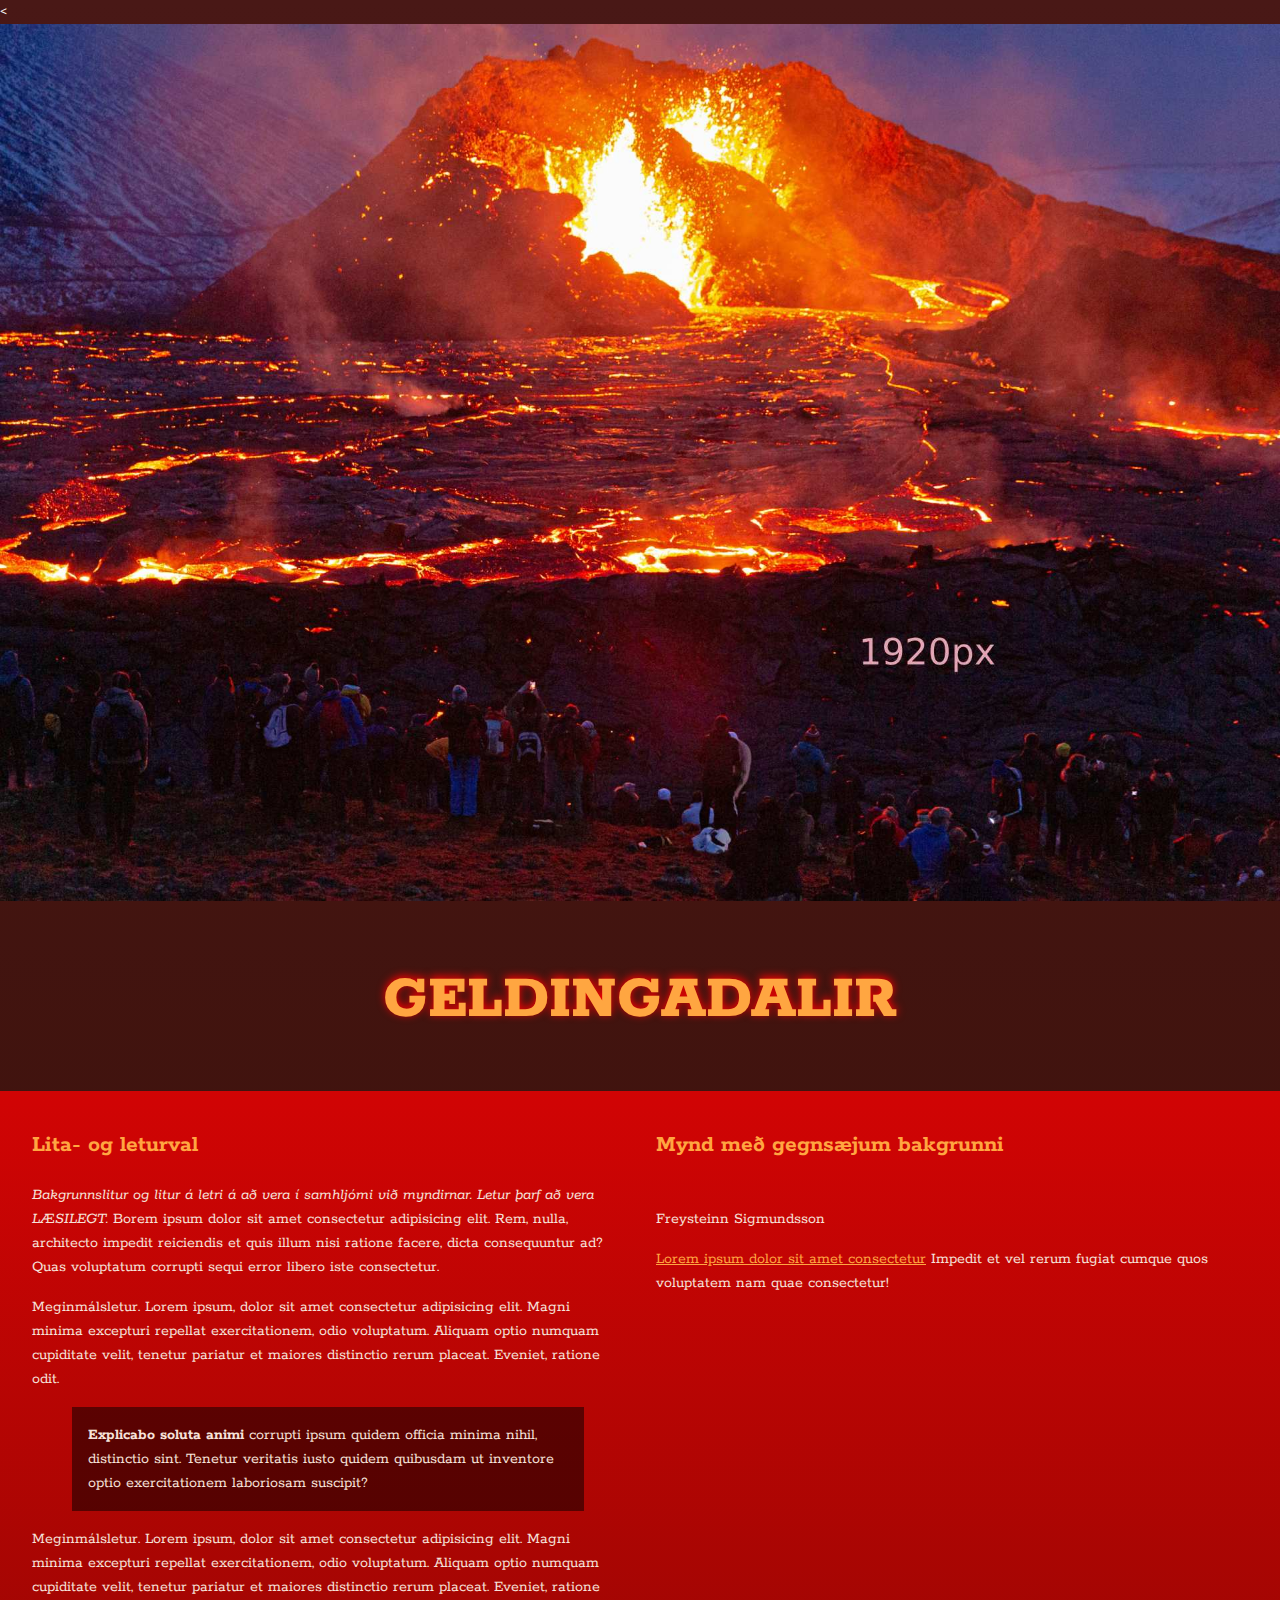
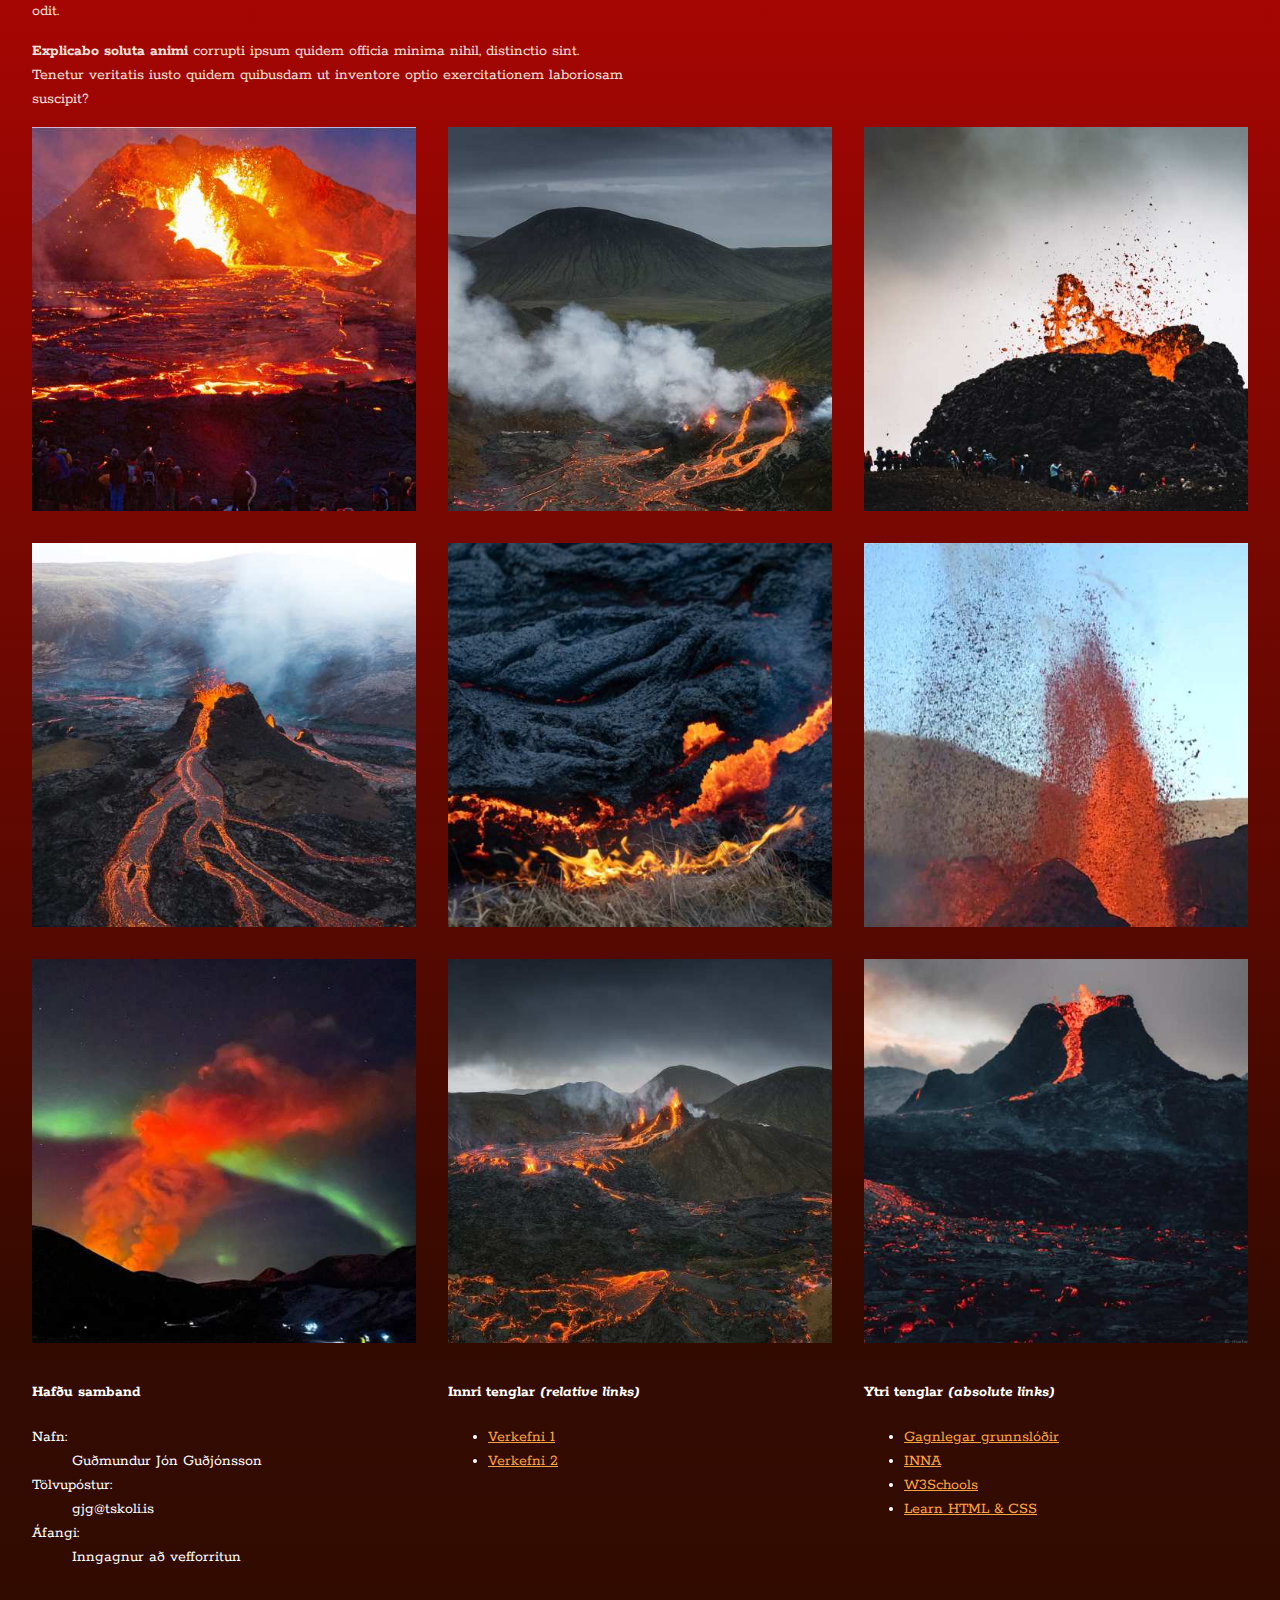
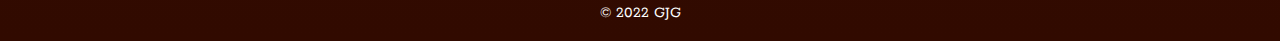
==== V-3/site/index.html @ 13d89eca "ok" ====
<!DOCTYPE html>
<html lang="is">
  <head>
    <meta name="viewport" content="width=device-width, initial-scale=1.0">
    <meta charset="utf-8"> 
    <title>Verkefni 5.</title>
    <link rel="preconnect" href="https://fonts.gstatic.com">
    <link href="https://fonts.googleapis.com/css2?family=Rokkitt:wght@200;400;600;800&display=swap" rel="stylesheet">    <!-- veljið leturgerð af http://fonts.google.com-->
    <link rel="stylesheet" href="styles.css">
  </head><
  <body class="body-bg"> 
    <picture>
      <!-- Hér kemur stór forsíðumynd sem vafrinn velur eftir skjátstærð -->
      <source media="(min-width:80px)" srcset="images/volcano1920px.jpg">
      <source media="(min-width:60px)" srcset="images/volcano1280.jpg">
      <source media="(min-width:48px)" srcset="images/volcano800px.jpg">
      <source media="(min-width:20px)" srcset="images/volcano480px.jpg">
      <img src="images/volcano1280.jpg" alt="Geldingadalir" style="width:auto;"> 
    </picture>
    <header class="container header">
      <h1>
        Geldingadalir
      </h1>
    </header>
    <div class="base-bg"> 
      <main class="container">
        <div class="col-2">
          <section>
            <h2>Lita- og leturval</h2>
            <p><em>Bakgrunnslitur og litur á letri á að vera í samhljómi við myndirnar. Letur þarf að vera LÆSILEGT. </em>Borem ipsum dolor sit amet consectetur adipisicing elit. Rem, nulla, architecto impedit reiciendis et quis illum nisi ratione facere, dicta consequuntur ad? Quas voluptatum corrupti sequi error libero iste consectetur.</p>       
            <p>Meginmálsletur. Lorem ipsum, dolor sit amet consectetur adipisicing elit. Magni minima excepturi repellat exercitationem, odio voluptatum. Aliquam optio numquam cupiditate velit, tenetur pariatur et maiores distinctio rerum placeat. Eveniet, ratione odit.</p>
            <blockquote>
              <strong>Explicabo soluta animi </strong>corrupti ipsum quidem officia minima nihil, distinctio sint. Tenetur veritatis iusto quidem quibusdam ut inventore optio exercitationem laboriosam suscipit?
            </blockquote>
            <p>Meginmálsletur. Lorem ipsum, dolor sit amet consectetur adipisicing elit. Magni minima excepturi repellat exercitationem, odio voluptatum. Aliquam optio numquam cupiditate velit, tenetur pariatur et maiores distinctio rerum placeat. Eveniet, ratione odit.</p>
            <p><strong>Explicabo soluta animi </strong>corrupti ipsum quidem officia minima nihil, distinctio sint. Tenetur veritatis iusto quidem quibusdam ut inventore optio exercitationem laboriosam suscipit?</p>
          </section>
          <section> 
            <h2>Mynd með gegnsæjum bakgrunni</h2>
            <figure>
              <img src=""><!--hér kemur .png mynd með gagnsæjum (transparent) grunni-->
              <figcaption>Freysteinn Sigmundsson</figcaption>   
            </figure>     
            <p><a href="#" >Lorem ipsum dolor sit amet consectetur</a> Impedit et vel rerum fugiat cumque quos voluptatem nam quae consectetur! </p>
          </section>
        </div>
        <div class="col-3">
          
            <!--Hér koma 9 myndir í sömu stærð (500px x 500px)-->
          <img src="images/volcano1.jpg" alt="mynd 1">
          <img src="images/volcano2.jpg" alt="mynd 2">
          <img src="images/volcano3.jpg" alt="mynd 3">
          <img src="images/volcano4.jpg" alt="mynd 4">
          <img src="images/volcano5.jpg" alt="mynd 5">
          <img src="images/volcano6.jpg" alt="mynd 6">
          <img src="images/volcano7.jpg" alt="mynd 7">
          <img src="images/volcano8.jpg" alt="mynd 8">
          <img src="images/volcano9.jpg" alt="mynd 9">

        </div>
      </main>
    </div><!--bakgrunnur endar-->
    <footer class="container col-3">
      <nav>
        <h4>Hafðu samband</h4>
        <dl><!--Description list, nafn tölvupóstur og áfangi-->
          <dt>Nafn:</dt>
          <dd>Guðmundur Jón Guðjónsson</dd>
          <dt>Tölvupóstur:</dt>
          <dd>gjg@tskoli.is</dd><!--tölvupóstur-->
          <dt>Áfangi:</dt>
          <dd>Inngagnur að vefforritun</dd><!--áfangi-->
        </dl>
      </nav>
      <nav>
        <h4>Innri tenglar <em>(relative links)</em></h4>
        <ul><!-- hér þarf að aðlaga slóðir að eigin verkefnum -->
          <li><a href="../V-1/">Verkefni 1</a></li>
          <li><a href="../V-2/">Verkefni 2</a></li>
        </ul>
      </nav>
      <nav>
        <h4>Ytri tenglar <em>(absolute links)</em></h4>
        <ul> <!-- Absolute links "target _blank" opnar nýjan glugga í vafranum !aðeins notað þegar vísað er út úr eigin vef-->
          <li> 
            <a href="https://vefgrunnur.github.io/bjargir.html" target="_blank" title="Vefgrunnur">Gagnlegar grunnslóðir</a>        
          </li>  
          <li>
            <a href="https://nam.inna.is/">INNA</a> 
          </li>
          <li>
            <a href="https://www.w3schools.com/">W3Schools</a> 
          </li>
          <li>
            <a href="https://learn.shayhowe.com/">Learn HTML & CSS</a>  
          </li>
      </nav>
    </footer>
    <p class="copy">&copy; 2022 GJG</p>
  </body>
</html>
---- V-3/site/styles.css ----
html {
    scroll-behavior: smooth;
}
body {
    margin: 0;
    font-family: 'Rokkitt', serif;
    line-height: 1.5;
}
h1, h2, h3 {
    font-weight: 700;
    color: rgb(255, 166, 65);
} 
a {
    color: rgb(255, 166, 65);
}
a:visited {
    columns: rgb(221, 45, 1);
}
a:hover, a:active {
    columns: #000;
    text-decoration: none;
}
.body-bg {
    background-image: linear-gradient(to bottom, rgb(73, 24, 22), rgb(49, 10, 0));    
    color: white;
}
.base-bg {
    background-color: rgb(255, 236, 185);
    background-image: linear-gradient(to bottom, rgb(209, 4, 4), rgb(49, 10, 0));    
    color: rgb(246, 226, 218);
    padding: 1em;
}
.header {
    padding: 0;
    display: grid;
    grid-template-columns: 1fr;
    align-items: center;
}
.header h1 {
    font-weight: 800;
    text-transform: uppercase;
    text-align: center;
    text-shadow: 0 -2px 8px rgb(255, 0, 0);
    color: rgb(255, 166, 65);
}
.col-2,
.col-3 {
    display: grid;
    grid-template-columns: 1fr;
}


/****** standard IMG *********/

img {
     max-width: 100%;
     height: auto;
}
figure {
    margin:0;
}

.footer {
    color: rgb(255, 166, 65);
    padding: 1em;
}
.footer ul{
    list-style: none;
}
a, .footer a {
    color: rgb(255, 166, 65);
}
.footer a {
    line-height: 1.5;
}
.footer a:visited {
    color: rgb(255, 81, 0);
}
.footer a:active, .footer a:hover {
    text-decoration: none;
}
blockquote {
    background-color: rgba(0,0,0, 0.5);
    padding:1em;
}
.copy {
    text-align: center;
}
/* ******** 48em ********* */
@media screen and (min-width:48em) {
    .col-2 {
        grid-template-columns: 1fr 1fr;
        gap: 2em;
    }
    .col-3 {
        grid-template-columns: 1fr 1fr 1fr;
        gap: 1em;
        row-gap: 1em;
    }
    .header h1 {
        font-size: 4em;
    }
}
@media screen and (min-width:60em) {
    .col-3 {
        gap: 2em;
        row-gap: 2em;
    }
    .col-23 {
        grid-template-columns: 2fr 1fr;
        gap:2em
    }

}
@media screen and (min-width:80em) {
    .container {
        max-width: 76em;
        margin: 0 auto;
    }
}
@media screen and (min-width:100em) {
    .container {
        max-width: 90em;
    }
}
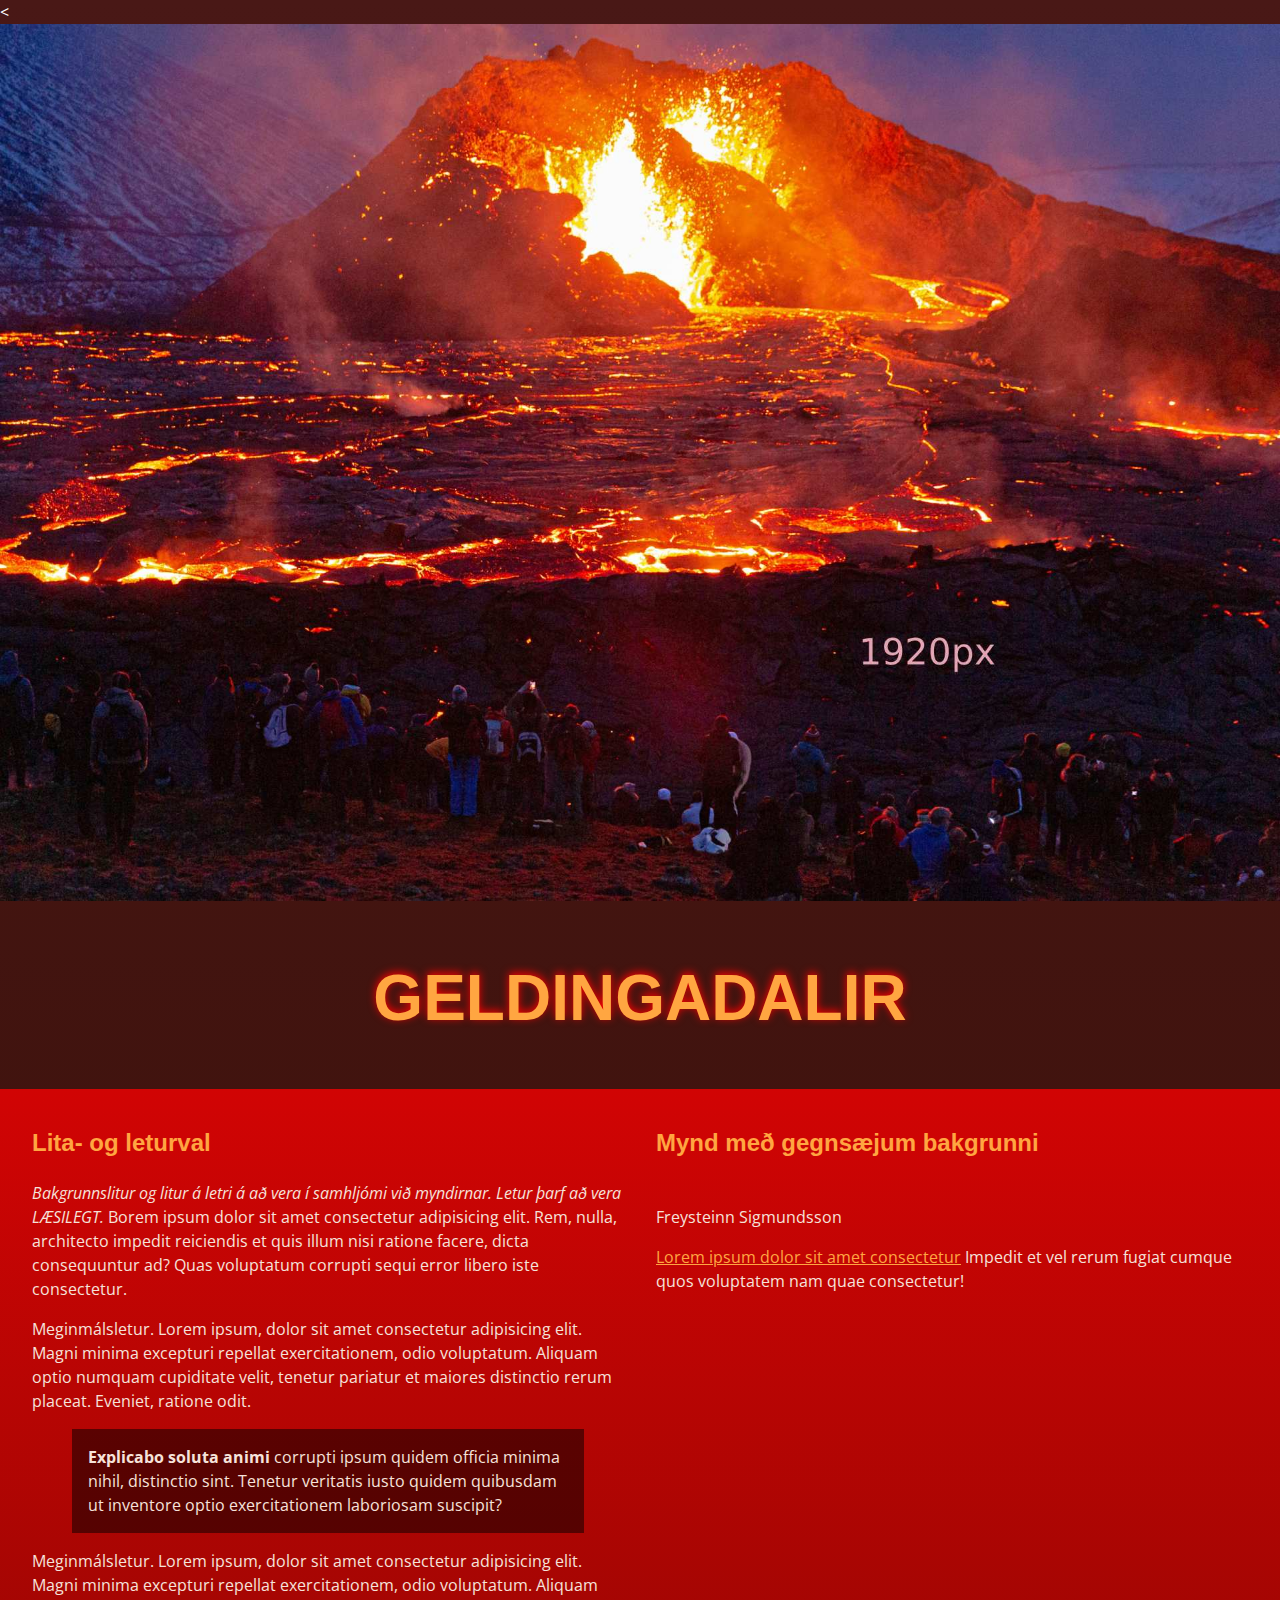
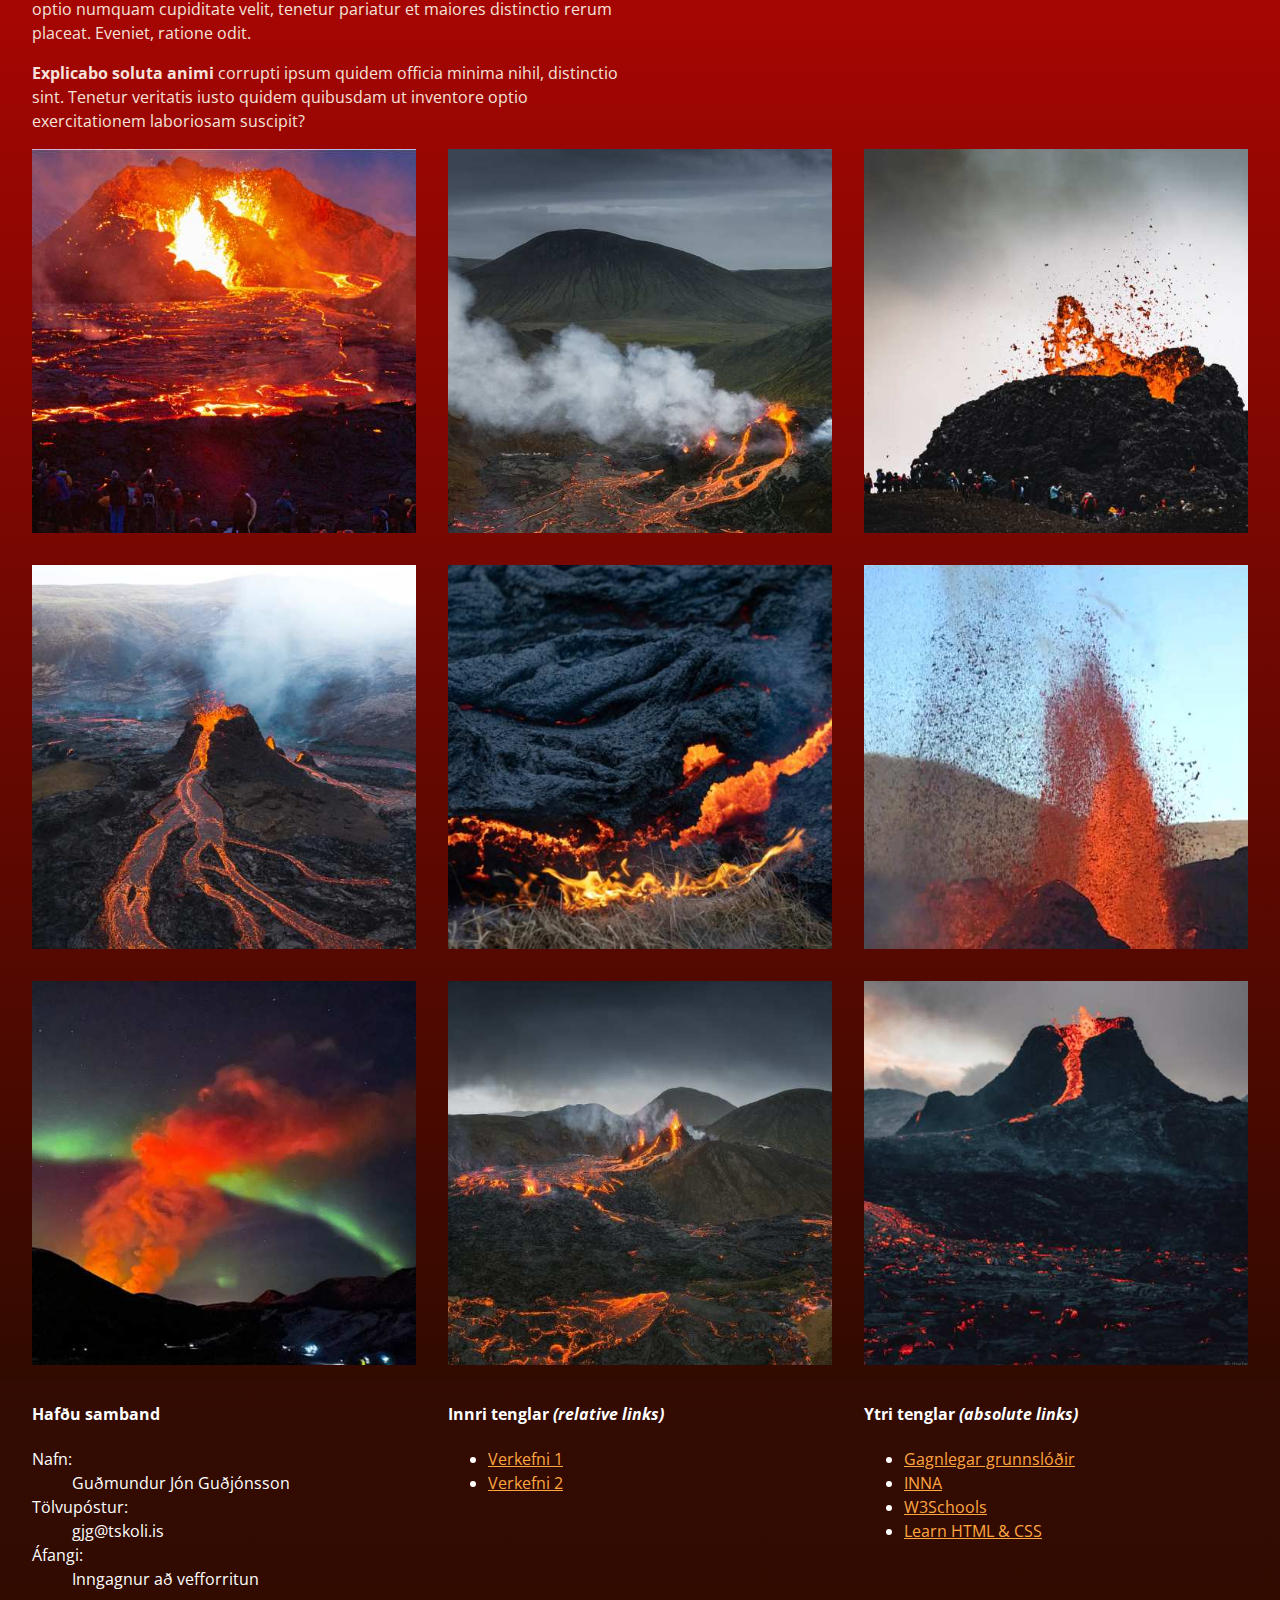
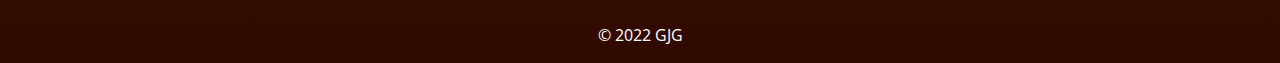
==== commit 0386371c: "ok" ====
--- a/V-3/site/index.html
+++ b/V-3/site/index.html
@@ -4,8 +4,9 @@
     <meta name="viewport" content="width=device-width, initial-scale=1.0">
     <meta charset="utf-8"> 
     <title>Verkefni 5.</title>
-    <link rel="preconnect" href="https://fonts.gstatic.com">
-    <link href="https://fonts.googleapis.com/css2?family=Rokkitt:wght@200;400;600;800&display=swap" rel="stylesheet">    <!-- veljið leturgerð af http://fonts.google.com-->
+    <link rel="preconnect" href="https://fonts.googleapis.com">
+<link rel="preconnect" href="https://fonts.gstatic.com" crossorigin>
+<link href="https://fonts.googleapis.com/css2?family=Open+Sans&display=swap" rel="stylesheet">
     <link rel="stylesheet" href="styles.css">
   </head><
   <body class="body-bg"> 
--- a/V-3/site/styles.css
+++ b/V-3/site/styles.css
@@ -3,10 +3,12 @@
 }
 body {
     margin: 0;
-    font-family: 'Rokkitt', serif;
+    font-family: 'Open Sans', sans-serif;
     line-height: 1.5;
 }
 h1, h2, h3 {
+    
+    font-family: 'Oswald', sans-serif;
     font-weight: 700;
     color: rgb(255, 166, 65);
 } 
